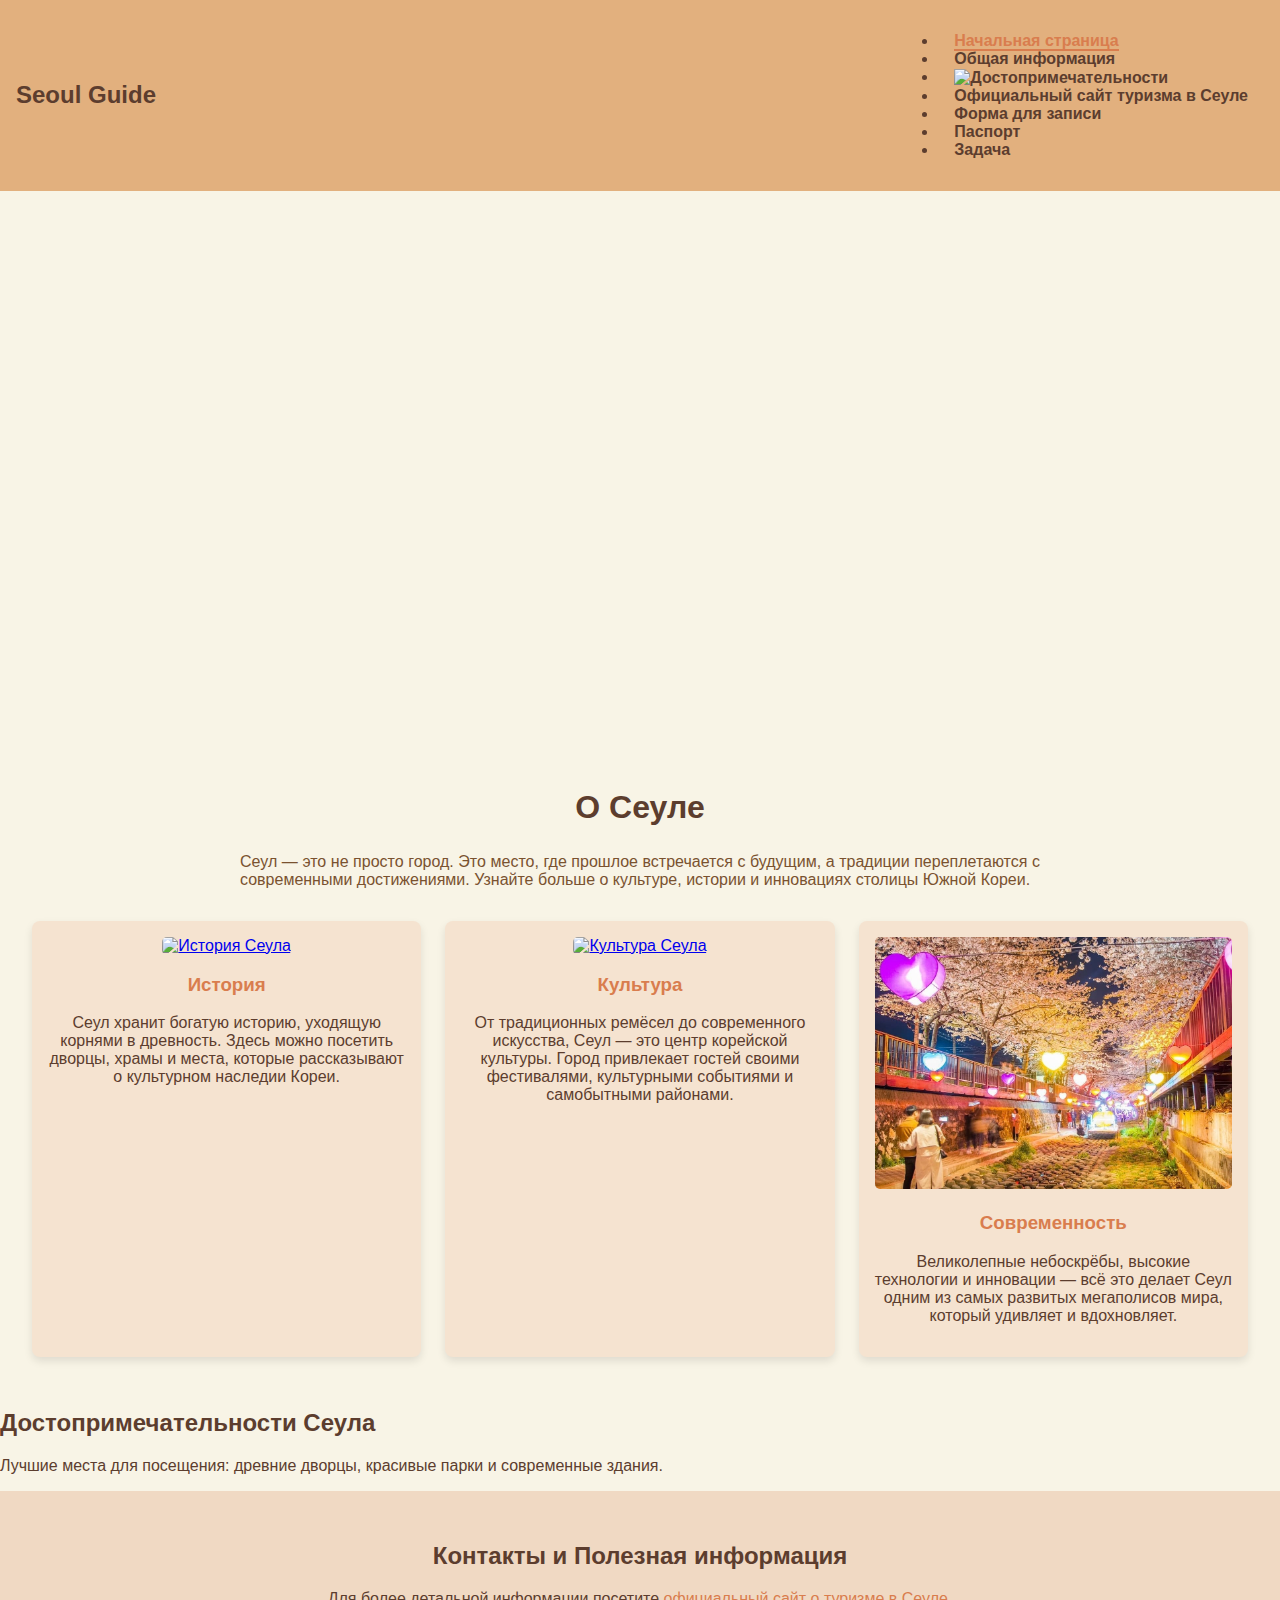
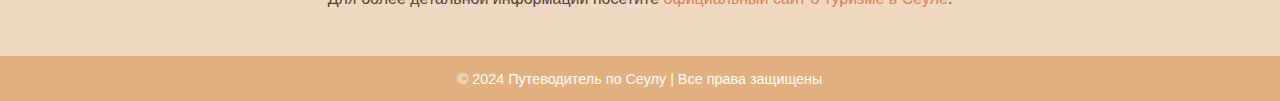
==== Seoul/index.html @ edadc980 "Add files via upload" ====
<!DOCTYPE html>
<html lang="en">
<head>
    <meta charset="UTF-8">
    <meta name="viewport" content="width=device-width, initial-scale=1.0">
    <title>Путеводитель по Сеулу</title>
    <link rel="stylesheet" href="styles.css">
</head>
<body class="index-page">
    <!-- Навигация -->
    <header>
        <nav class="navbar">
            <a href="index.html" class="logo">Seoul Guide</a>
            <ul class="nav-links">
                <li><a href="index.html" class="active">Начальная страница</a></li> <!-- Выделение текущей страницы -->
                <li><a href="#about-seoul">Общая информация</a></li> <!-- Ссылка на раздел "О Сеуле" -->
                <li>
                    <a href="attractions.html">
                        <img src="images/attractions.jpg" alt="Достопримечательности" class="icon"> <!-- Картинка-ссылка -->
                    </a>
                </li>
                <li><a href="https://visitseoul.net/" target="_blank">Официальный сайт туризма в Сеуле</a></li> <!-- Ссылка на внешний сайт -->
                <li><a href="form.html">Форма для записи</a></li>
                <li><a href="passport.html">Паспорт</a></li> <!-- Ссылка на отдельную страницу "Паспорт" -->
                <li><a href="task.html">Задача</a></li> <!-- Ссылка на отдельную страницу "Задача" -->
            </ul>
        </nav>
    </header>

    <!-- Главный баннер без кнопки -->
    <section class="hero">
        <div class="hero-bg"></div> <!-- Замыленное фоновое изображение -->
        <div class="hero-content">
            <h1>Добро пожаловать в Сеул</h1>
            <p>Откройте для себя столицу Южной Кореи: древнюю историю, ультрасовременные здания и уникальную культуру.</p>
        </div>
    </section>

    <!-- Раздел О Сеуле -->
    <section id="about-seoul" class="about">
        <h2>О Сеуле</h2>
        <p class="about-description">Сеул — это не просто город. Это место, где прошлое встречается с будущим, а традиции переплетаются с современными достижениями. Узнайте больше о культуре, истории и инновациях столицы Южной Кореи.</p>

        <!-- Вкладки с картинками и описанием -->
        <div class="seoul-info-section">
            <div class="section-card">
                <a href="history.html"> <!-- Ссылка на отдельную страницу "История" -->
                    <img src="images/history.jpg" alt="История Сеула">
                </a>
                <h3>История</h3>
                <p>Сеул хранит богатую историю, уходящую корнями в древность. Здесь можно посетить дворцы, храмы и места, которые рассказывают о культурном наследии Кореи.</p>
            </div>
            <div class="section-card">
                <a href="culture.html"> <!-- Ссылка на отдельную страницу "Культура" -->
                    <img src="images/culture.jpg" alt="Культура Сеула">
                </a>
                <h3>Культура</h3>
                <p>От традиционных ремёсел до современного искусства, Сеул — это центр корейской культуры. Город привлекает гостей своими фестивалями, культурными событиями и самобытными районами.</p>
            </div>
            <div class="section-card">
                <a href="modern.html"> <!-- Ссылка на отдельную страницу "Современность" -->
                    <img src="images/modern.jpg" alt="Современный Сеул">
                </a>
                <h3>Современность</h3>
                <p>Великолепные небоскрёбы, высокие технологии и инновации — всё это делает Сеул одним из самых развитых мегаполисов мира, который удивляет и вдохновляет.</p>
            </div>
        </div>
    </section>

    <!-- Достопримечательности -->
    <section id="attractions" class="attractions">
        <h2>Достопримечательности Сеула</h2>
        <p>Лучшие места для посещения: древние дворцы, красивые парки и современные здания.</p>
    </section>

    <!-- Контакты -->
    <section id="contacts" class="contacts">
        <h2>Контакты и Полезная информация</h2>
        <p>Для более детальной информации посетите <a href="https://visitseoul.net/" target="_blank">официальный сайт о туризме в Сеуле</a>.</p>
    </section>

    <!-- Нижний колонтитул -->
    <footer>
        <p>&copy; 2024 Путеводитель по Сеулу | Все права защищены</p>
    </footer>
</body>
</html>
---- Seoul/styles.css ----
/* Основные стили */
body {
    font-family: Arial, sans-serif;
    color: #5c3d2e;
    background-color: #f8f4e6;
    margin: 0;
    padding: 0;
}

/* Навигация */
.navbar {
    background-color: #e2b07e;
    padding: 1em;
    display: flex;
    justify-content: space-between;
    align-items: center;
}

.navbar .logo {
    font-size: 1.5em;
    color: #5c3d2e;
    font-weight: bold;
    text-decoration: none;
}

.navbar .nav-links a {
    color: #5c3d2e;
    text-decoration: none;
    margin: 0 1em;
    font-weight: bold;
}

.navbar .nav-links .active {
    color: #d97d4e;
    border-bottom: 2px solid #d97d4e;
}

/* Размер и стиль для иконок в навигации */
.navbar .icon {
    width: 24px;   /* Уменьшаем ширину */
    height: auto;
    vertical-align: middle;
}

/* Стили для миниатюрных изображений */
.thumbnail {
    cursor: pointer;
    border: 2px solid #8C5B3E;
    border-radius: 5px;
    margin: 10px;
    width: 100px;
    height: auto;
    transition: transform 0.2s ease;
}

.thumbnail:hover {
    transform: scale(1.05);
}

/* Стили для таблицы на странице достопримечательностей */
.attractions-table {
    width: 100%;
    border-collapse: collapse;
    background-color: rgba(255, 255, 255, 0.85);
    color: #5c3d2e;
    text-align: left;
    position: relative;
    border: 1px solid #ddd;
}
.attractions-table::before {
    content: "";
    position: absolute;
    top: 0;
    left: 0;
    right: 0;
    bottom: 0;
    background-image: url('images/table-bg.jpg'); /* Фоновое изображение для таблицы */
    background-size: cover;
    background-position: center;
    opacity: 0.9;
    z-index: -1;
}

.attractions-table td,
.attractions-table th {
    padding: 10px;
    border: 1px solid #ddd;
}

/* Фон в ячейке для парка Ханган */
.background-image-cell {
    background-size: cover;
    background-position: center;
    width: 100px;
    height: 100px;
    border-radius: 5px;
    position: relative;
}

/* Устанавливаем конкретные стили для изображений в index.html */
.index-page .section-card img {
    width: 100%;
    height: auto;
    border-radius: 5px;
}

/* Стили для главного баннера на начальной странице */
.hero {
    position: relative;
    height: 60vh;
    display: flex;
    align-items: center;
    justify-content: center;
    color: #fff;
    text-align: center;
}

.hero-bg {
    background-image: url('images/seoul-bg.jpg');
    background-size: cover;
    background-position: center;
    position: absolute;
    top: 0;
    left: 0;
    width: 100%;
    height: 100%;
    filter: blur(6px) brightness(0.7);
}

.hero-content {
    position: relative;
    z-index: 1;
}

.hero h1 {
    font-size: 2.5em;
    color: #f8f4e6;
}

.hero p {
    font-size: 1.2em;
    color: #f8f4e6;
}

/* О Сеуле */
.about {
    padding: 2em;
    text-align: center;
}

.about h2 {
    color: #5c3d2e;
    font-size: 2em;
}

.about-description {
    max-width: 800px;
    margin: 0 auto;
    color: #7a5230;
    text-align: justify;
}

/* Карточки секций */
.seoul-info-section {
    display: flex;
    justify-content: center;
    gap: 1.5em;
    margin-top: 2em;
}

.section-card {
    width: 30%;
    text-align: center;
    background-color: #f5e3d0;
    padding: 1em;
    border-radius: 8px;
    box-shadow: 0 4px 8px rgba(0, 0, 0, 0.1);
}

.section-card h3 {
    color: #d97d4e;
}

.section-card p {
    color: #5c3d2e;
}

/* Контакты */
.contacts {
    padding: 2em;
    background-color: #f0d9c3;
    text-align: center;
}

.contacts h2 {
    color: #5c3d2e;
}

.contacts p a {
    color: #d97d4e;
    text-decoration: none;
}

.contacts p a:hover {
    color: #b96539;
}

/* Нижний колонтитул */
footer {
    background-color: #e2b07e;
    color: #fff;
    text-align: center;
    padding: 1em;
    font-size: 0.9em;
}

footer p {
    margin: 0;
}
/* Стили для блока с изображениями достопримечательностей */
.attraction-images {
    display: flex;
    gap: 1em;
    justify-content: center;
    margin-bottom: 1.5em;
}

.attraction-image {
    position: relative;
    width: 150px;
    height: auto;
}

.attraction-image img {
    width: 100%; /* Изображения будут одинакового размера */
    height: auto;
}

.tooltip {
    position: absolute;
    bottom: 5px;
    left: 50%;
    transform: translateX(-50%);
    background-color: rgba(0, 0, 0, 0.75);
    color: white;
    padding: 3px 5px;
    font-size: 0.9em;
    visibility: hidden; /* Скрыто по умолчанию */
}

.attraction-image:hover .tooltip {
    visibility: visible; /* Появляется при наведении */
}
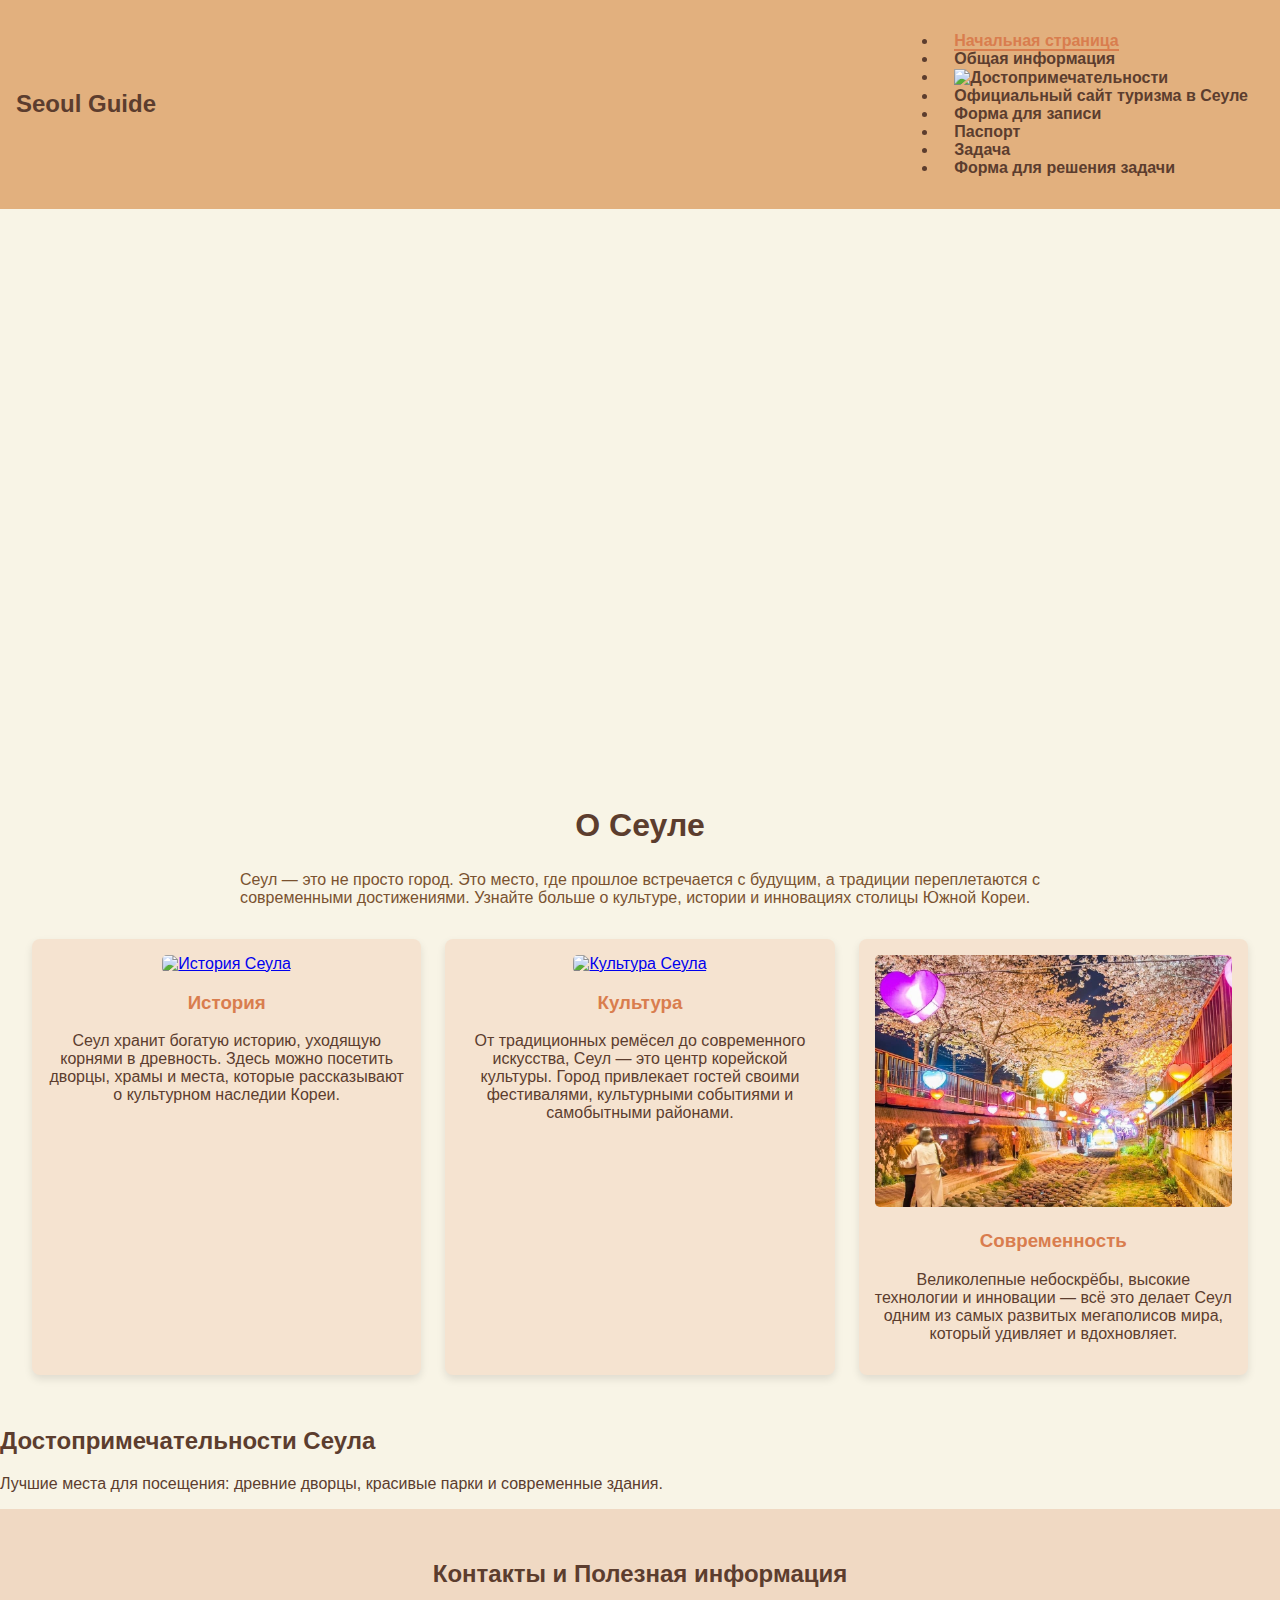
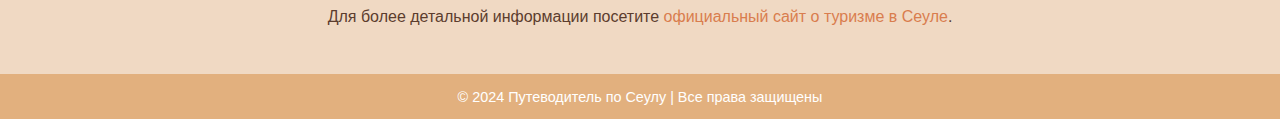
==== commit 3e2a2c09: "Add files via upload" ====
--- a/Seoul/index.html
+++ b/Seoul/index.html
@@ -16,13 +16,14 @@
                 <li><a href="#about-seoul">Общая информация</a></li> <!-- Ссылка на раздел "О Сеуле" -->
                 <li>
                     <a href="attractions.html">
-                        <img src="images/attractions.jpg" alt="Достопримечательности" class="icon"> <!-- Картинка-ссылка -->
+                        <img src="attractions.jpg" alt="Достопримечательности" class="icon"> <!-- Картинка-ссылка -->
                     </a>
                 </li>
                 <li><a href="https://visitseoul.net/" target="_blank">Официальный сайт туризма в Сеуле</a></li> <!-- Ссылка на внешний сайт -->
                 <li><a href="form.html">Форма для записи</a></li>
                 <li><a href="passport.html">Паспорт</a></li> <!-- Ссылка на отдельную страницу "Паспорт" -->
                 <li><a href="task.html">Задача</a></li> <!-- Ссылка на отдельную страницу "Задача" -->
+                <li><a href="task_form.html">Форма для решения задачи</a></li>
             </ul>
         </nav>
     </header>
@@ -45,21 +46,21 @@
         <div class="seoul-info-section">
             <div class="section-card">
                 <a href="history.html"> <!-- Ссылка на отдельную страницу "История" -->
-                    <img src="images/history.jpg" alt="История Сеула">
+                    <img src="history.jpg" alt="История Сеула">
                 </a>
                 <h3>История</h3>
                 <p>Сеул хранит богатую историю, уходящую корнями в древность. Здесь можно посетить дворцы, храмы и места, которые рассказывают о культурном наследии Кореи.</p>
             </div>
             <div class="section-card">
                 <a href="culture.html"> <!-- Ссылка на отдельную страницу "Культура" -->
-                    <img src="images/culture.jpg" alt="Культура Сеула">
+                    <img src="culture.jpg" alt="Культура Сеула">
                 </a>
                 <h3>Культура</h3>
                 <p>От традиционных ремёсел до современного искусства, Сеул — это центр корейской культуры. Город привлекает гостей своими фестивалями, культурными событиями и самобытными районами.</p>
             </div>
             <div class="section-card">
                 <a href="modern.html"> <!-- Ссылка на отдельную страницу "Современность" -->
-                    <img src="images/modern.jpg" alt="Современный Сеул">
+                    <img src="modern.jpg" alt="Современный Сеул">
                 </a>
                 <h3>Современность</h3>
                 <p>Великолепные небоскрёбы, высокие технологии и инновации — всё это делает Сеул одним из самых развитых мегаполисов мира, который удивляет и вдохновляет.</p>
--- a/Seoul/styles.css
+++ b/Seoul/styles.css
@@ -74,7 +74,7 @@
     left: 0;
     right: 0;
     bottom: 0;
-    background-image: url('images/table-bg.jpg'); /* Фоновое изображение для таблицы */
+    background-image: url('table-bg.jpg'); /* Фоновое изображение для таблицы */
     background-size: cover;
     background-position: center;
     opacity: 0.9;
@@ -116,7 +116,7 @@
 }
 
 .hero-bg {
-    background-image: url('images/seoul-bg.jpg');
+    background-image: url('seoul-bg.jpg');
     background-size: cover;
     background-position: center;
     position: absolute;
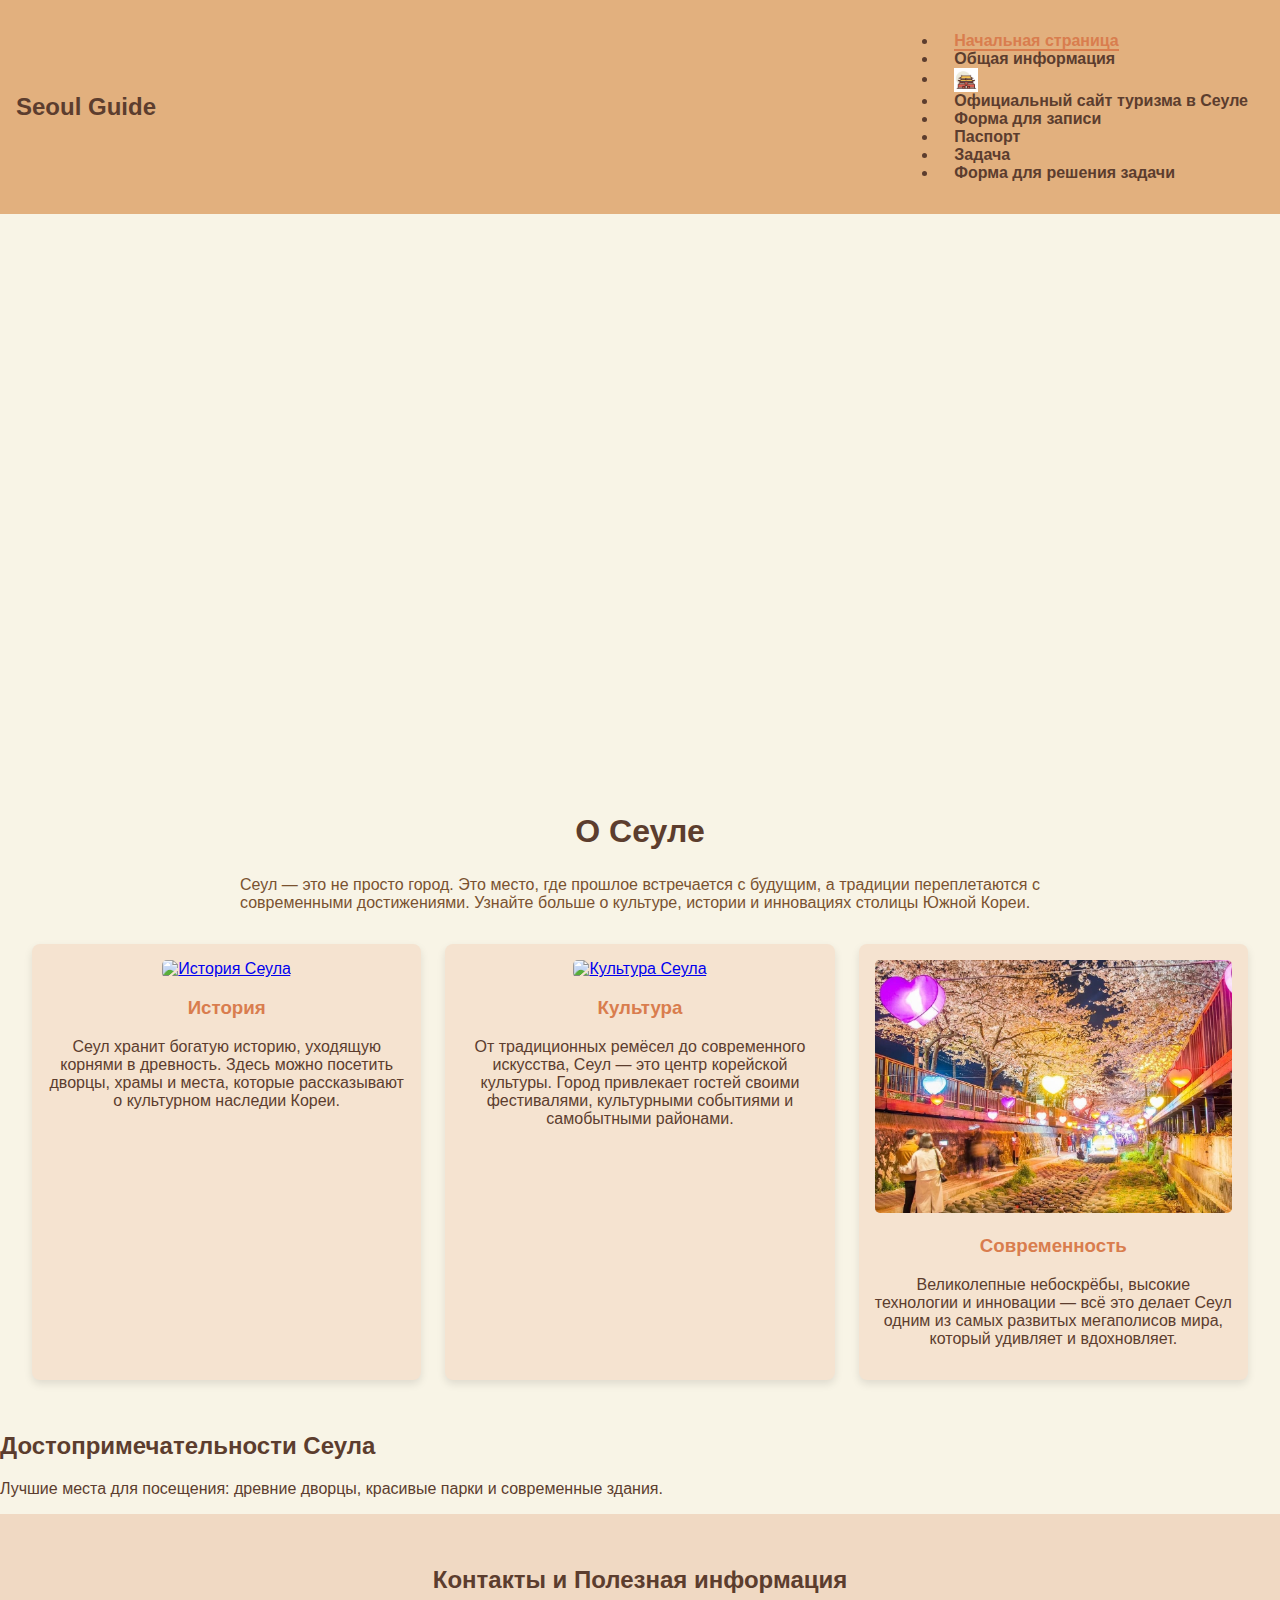
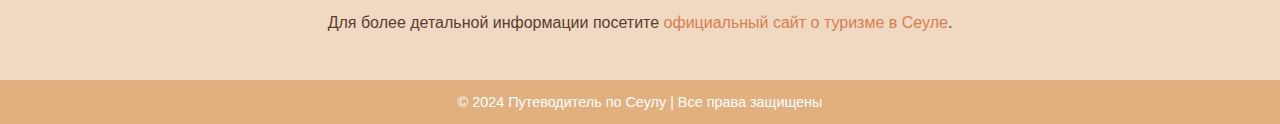
==== commit 42fa9613: "Update index.html" ====
--- a/Seoul/index.html
+++ b/Seoul/index.html
@@ -16,7 +16,7 @@
                 <li><a href="#about-seoul">Общая информация</a></li> <!-- Ссылка на раздел "О Сеуле" -->
                 <li>
                     <a href="attractions.html">
-                        <img src="attractions.jpg" alt="Достопримечательности" class="icon"> <!-- Картинка-ссылка -->
+                        <img src="attractions.JPG" alt="Достопримечательности" class="icon"> <!-- Картинка-ссылка -->
                     </a>
                 </li>
                 <li><a href="https://visitseoul.net/" target="_blank">Официальный сайт туризма в Сеуле</a></li> <!-- Ссылка на внешний сайт -->
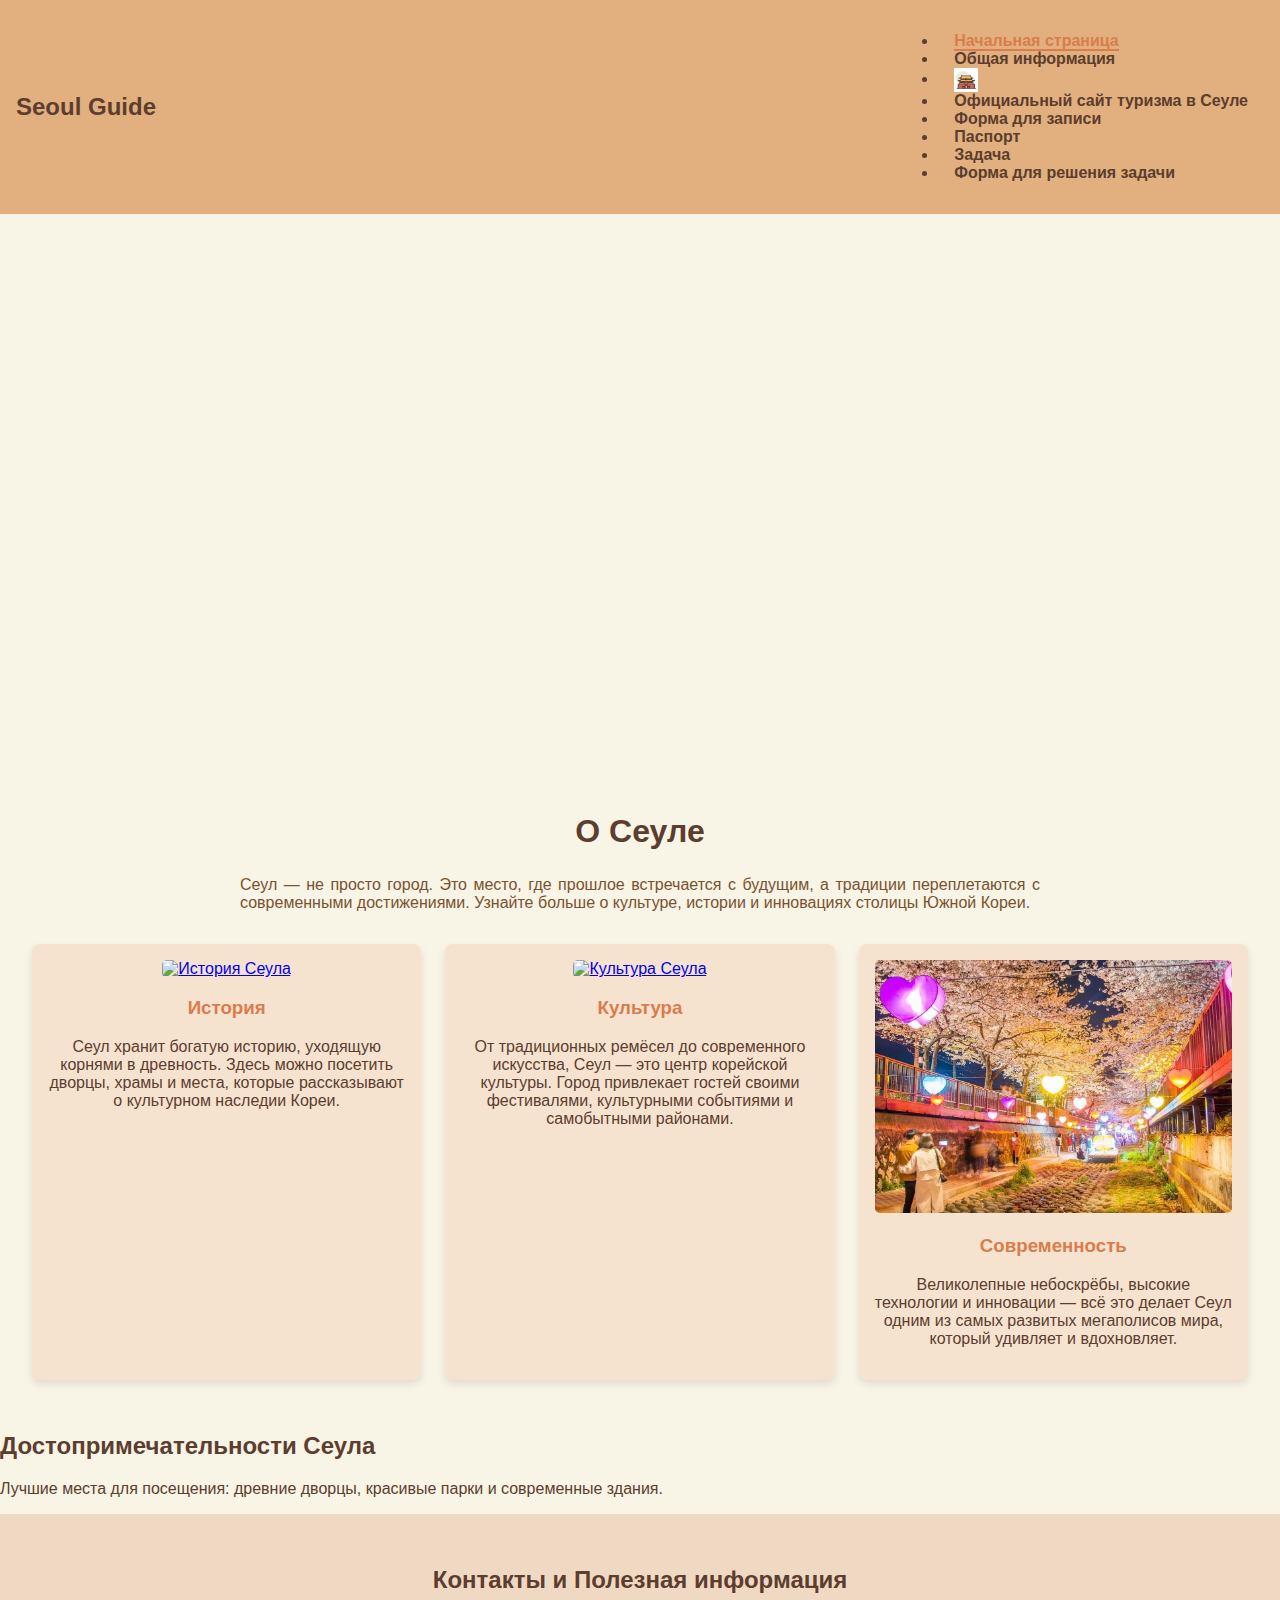
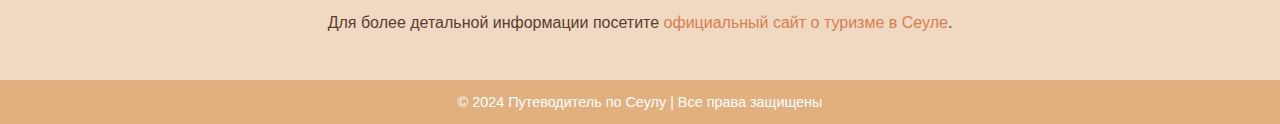
==== commit 728c9553: "Update index.html" ====
--- a/Seoul/index.html
+++ b/Seoul/index.html
@@ -40,7 +40,7 @@
     <!-- Раздел О Сеуле -->
     <section id="about-seoul" class="about">
         <h2>О Сеуле</h2>
-        <p class="about-description">Сеул — это не просто город. Это место, где прошлое встречается с будущим, а традиции переплетаются с современными достижениями. Узнайте больше о культуре, истории и инновациях столицы Южной Кореи.</p>
+        <p class="about-description">Сеул — не просто город. Это место, где прошлое встречается с будущим, а традиции переплетаются с современными достижениями. Узнайте больше о культуре, истории и инновациях столицы Южной Кореи.</p>
 
         <!-- Вкладки с картинками и описанием -->
         <div class="seoul-info-section">
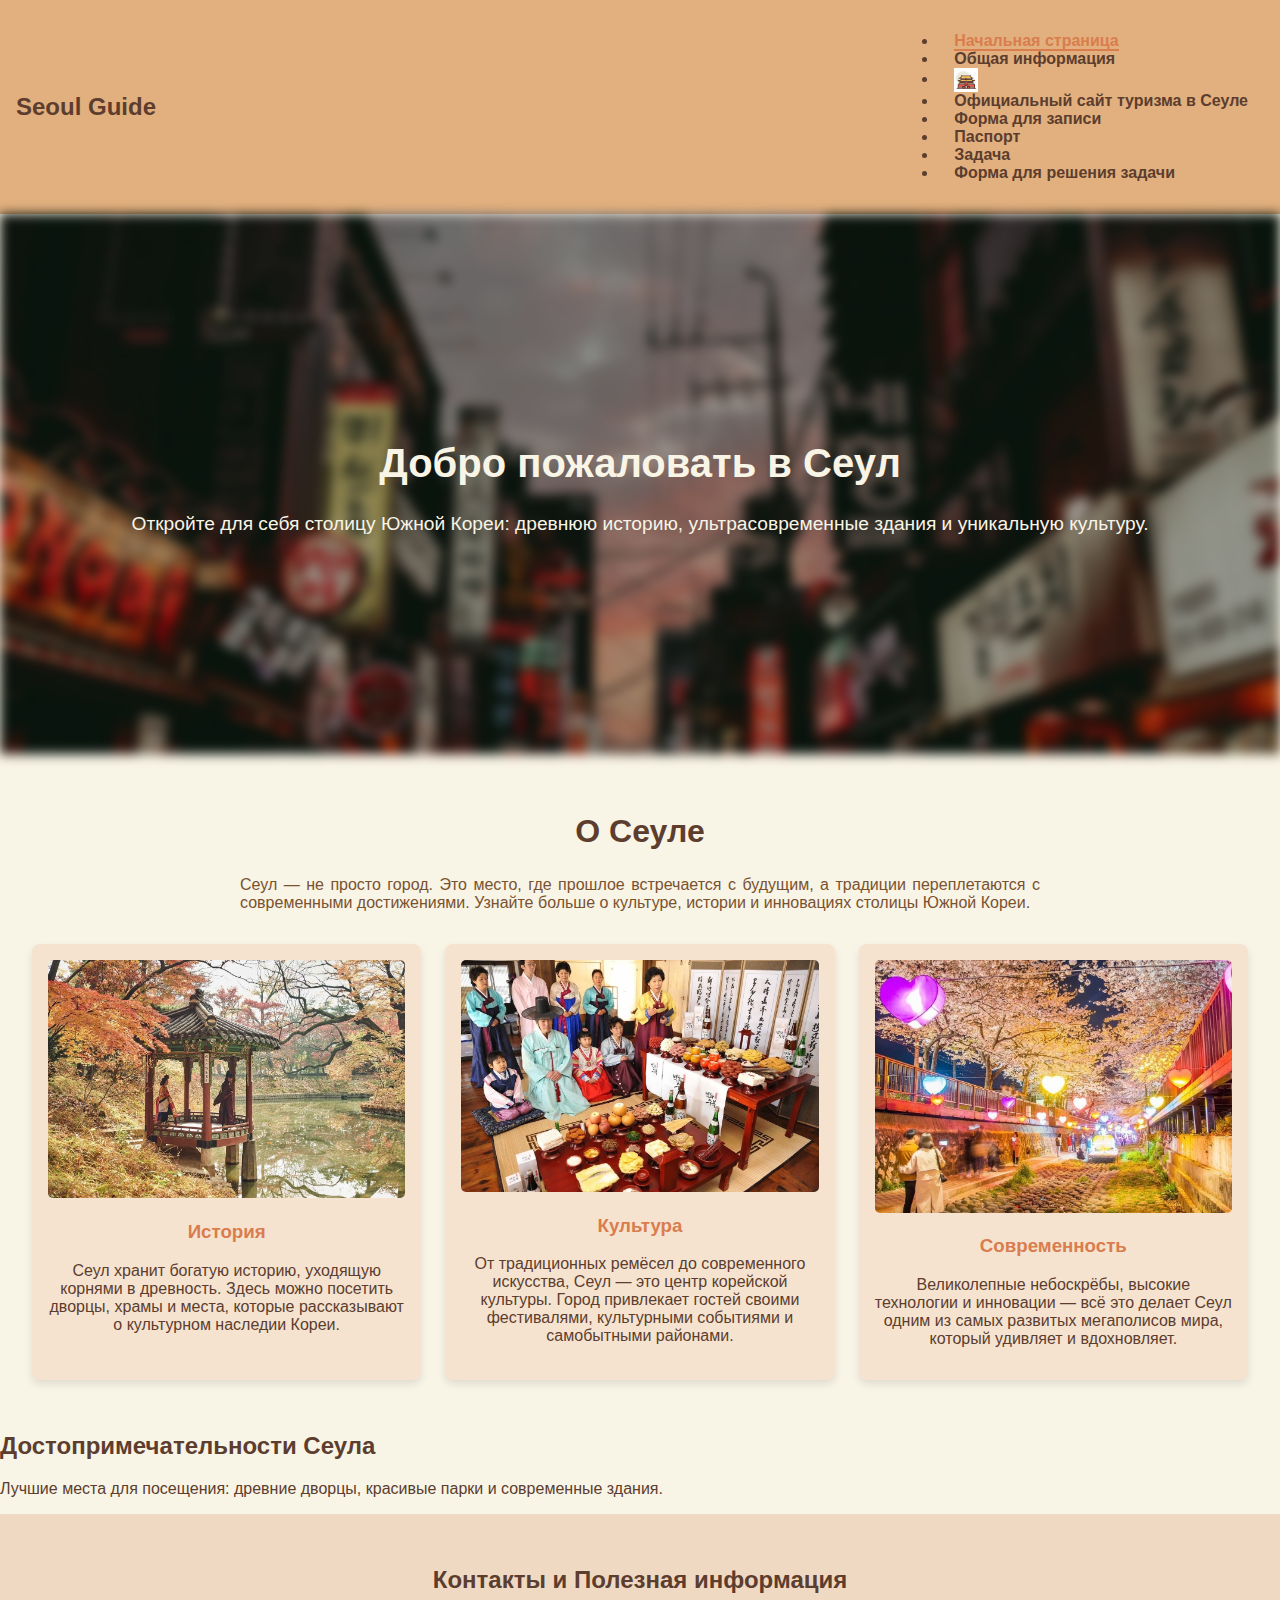
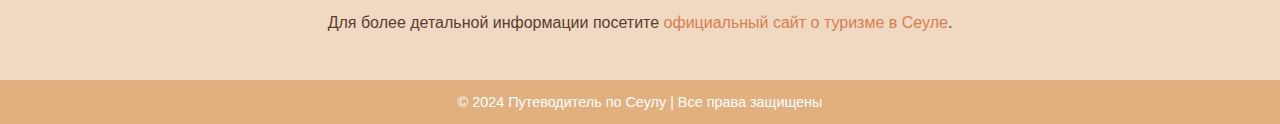
==== commit c0d11d9d: "Update index.html" ====
--- a/Seoul/index.html
+++ b/Seoul/index.html
@@ -46,14 +46,14 @@
         <div class="seoul-info-section">
             <div class="section-card">
                 <a href="history.html"> <!-- Ссылка на отдельную страницу "История" -->
-                    <img src="history.jpg" alt="История Сеула">
+                    <img src="history.JPG" alt="История Сеула">
                 </a>
                 <h3>История</h3>
                 <p>Сеул хранит богатую историю, уходящую корнями в древность. Здесь можно посетить дворцы, храмы и места, которые рассказывают о культурном наследии Кореи.</p>
             </div>
             <div class="section-card">
                 <a href="culture.html"> <!-- Ссылка на отдельную страницу "Культура" -->
-                    <img src="culture.jpg" alt="Культура Сеула">
+                    <img src="culture.JPG" alt="Культура Сеула">
                 </a>
                 <h3>Культура</h3>
                 <p>От традиционных ремёсел до современного искусства, Сеул — это центр корейской культуры. Город привлекает гостей своими фестивалями, культурными событиями и самобытными районами.</p>
--- a/Seoul/styles.css
+++ b/Seoul/styles.css
@@ -74,7 +74,7 @@
     left: 0;
     right: 0;
     bottom: 0;
-    background-image: url('table-bg.jpg'); /* Фоновое изображение для таблицы */
+    background-image: url('table-bg.JPG'); /* Фоновое изображение для таблицы */
     background-size: cover;
     background-position: center;
     opacity: 0.9;
@@ -116,7 +116,7 @@
 }
 
 .hero-bg {
-    background-image: url('seoul-bg.jpg');
+    background-image: url('seoul-bg.JPG');
     background-size: cover;
     background-position: center;
     position: absolute;
